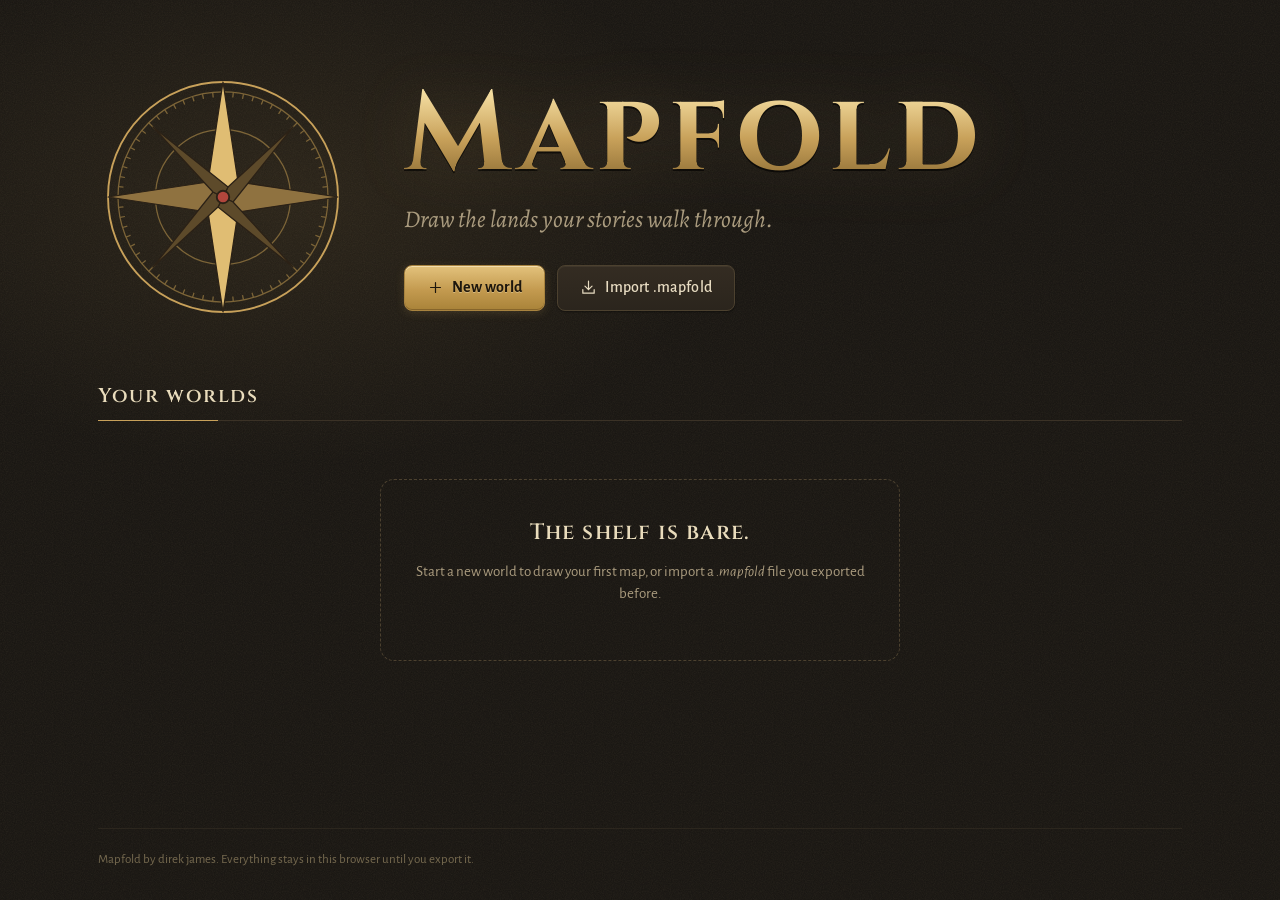
==== index.html @ 1a4611d3 "Add files via upload" ====
<!doctype html>
<html lang="en">
<head>
  <meta charset="utf-8">
  <meta name="viewport" content="width=device-width, initial-scale=1">
  <title>Mapfold</title>
  <meta name="description" content="Mapfold is an offline worldbuilding and map-making app for dungeon masters, game masters and writers.">
  <meta name="author" content="direk james">
  <meta name="theme-color" content="#16130f">
  <link rel="manifest" href="manifest.webmanifest">
  <link rel="icon" href="icons/icon.svg" type="image/svg+xml">
  <link rel="apple-touch-icon" href="icons/icon-192.png">
  <link rel="preconnect" href="https://fonts.googleapis.com">
  <link rel="preconnect" href="https://fonts.gstatic.com" crossorigin>
  <link href="https://fonts.googleapis.com/css2?family=Alegreya+Sans:ital,wght@0,400;0,500;0,700;1,400&family=Alegreya:ital,wght@0,400;0,500;1,400;1,500&family=Cinzel:wght@500;600;700&display=swap" rel="stylesheet">
  <link rel="stylesheet" href="css/styles.css">
</head>
<body>
  <!-- ============ LIBRARY (the atlas shelf) ============ -->
  <main id="library" class="screen">
    <header class="lib-hero">
      <svg class="compass" viewBox="0 0 200 200" aria-hidden="true">
        <g class="compass-rings">
          <circle cx="100" cy="100" r="92"/>
          <circle cx="100" cy="100" r="84"/>
          <circle cx="100" cy="100" r="54"/>
        </g>
        <g class="compass-ticks"></g>
        <g class="compass-star">
          <path d="M100 8 L112 88 L100 100 L88 88Z"/>
          <path d="M192 100 L112 112 L100 100 L112 88Z"/>
          <path d="M100 192 L88 112 L100 100 L112 112Z"/>
          <path d="M8 100 L88 88 L100 100 L88 112Z"/>
          <path class="minor" d="M156 44 L108 104 L100 100 L104 92Z"/>
          <path class="minor" d="M156 156 L96 108 L100 100 L108 104Z"/>
          <path class="minor" d="M44 156 L92 96 L100 100 L96 108Z"/>
          <path class="minor" d="M44 44 L104 92 L100 100 L92 96Z"/>
        </g>
        <circle class="compass-hub" cx="100" cy="100" r="5"/>
      </svg>
      <div class="lib-title">
        <h1>Mapfold</h1>
        <p class="lib-tagline">Draw the lands your stories walk through.</p>
        <div class="lib-actions">
          <button class="btn btn-gilt" id="btn-new-world">
            <svg class="i"><use href="#i-plus"/></svg>New world
          </button>
          <button class="btn" id="btn-import-world">
            <svg class="i"><use href="#i-import"/></svg>Import .mapfold
          </button>
          <input type="file" id="file-import-world" accept=".mapfold,.zip" hidden>
        </div>
      </div>
    </header>

    <section class="shelf">
      <div class="shelf-head">
        <h2>Your worlds</h2>
        <span class="shelf-count" id="shelf-count"></span>
      </div>
      <div class="tomes" id="tomes"></div>
      <div class="shelf-empty" id="shelf-empty" hidden>
        <p class="empty-title">The shelf is bare.</p>
        <p>Start a new world to draw your first map, or import a <em>.mapfold</em> file you exported before.</p>
      </div>
    </section>

    <footer class="lib-foot">
      <span>Mapfold by direk james. Everything stays in this browser until you export it.</span>
      <span id="storage-note"></span>
    </footer>
  </main>

  <!-- ============ EDITOR ============ -->
  <div id="editor" class="screen" hidden>
    <header class="topbar">
      <button class="tb-btn" id="btn-back" title="Back to your worlds">
        <svg class="i"><use href="#i-book"/></svg><span>Worlds</span>
      </button>
      <div class="tb-crumbs">
        <span class="crumb-world" id="crumb-world"></span>
        <svg class="crumb-sep" viewBox="0 0 12 12"><path d="M4 2l4 4-4 4"/></svg>
        <span class="crumb-map" id="crumb-map"></span>
      </div>
      <div class="tb-group">
        <button class="tb-icon" id="btn-undo" title="Undo (Ctrl+Z)"><svg class="i"><use href="#i-undo"/></svg></button>
        <button class="tb-icon" id="btn-redo" title="Redo (Ctrl+Shift+Z)"><svg class="i"><use href="#i-redo"/></svg></button>
      </div>
      <div class="tb-group zoom-group">
        <button class="tb-icon" id="btn-zoom-out" title="Zoom out (-)"><svg class="i"><use href="#i-minus"/></svg></button>
        <button class="zoom-read" id="zoom-read" title="Fit map to screen (0)">100%</button>
        <button class="tb-icon" id="btn-zoom-in" title="Zoom in (+)"><svg class="i"><use href="#i-plus"/></svg></button>
      </div>
      <div class="tb-spacer"></div>
      <span class="save-state" id="save-state" data-state="saved">Saved</span>
      <button class="tb-icon" id="btn-help" title="Keyboard shortcuts (?)"><svg class="i"><use href="#i-help"/></svg></button>
      <div class="menu-wrap">
        <button class="btn btn-gilt btn-sm" id="btn-export"><svg class="i"><use href="#i-export"/></svg>Export</button>
        <div class="menu" id="menu-export" hidden>
          <button data-export="world"><strong>World file</strong><span>Everything in this world, as a .mapfold backup</span></button>
          <button data-export="png"><strong>Map image</strong><span>This map as a full-size PNG</span></button>
          <button data-export="inkfold"><strong>Send to Inkfold</strong><span>Map picture with pins and labels for Inkfold</span></button>
        </div>
      </div>
    </header>

    <aside class="side side-left">
      <section class="panel">
        <div class="panel-head">
          <h3>Maps</h3>
          <button class="ph-btn" id="btn-add-map" title="Add a map"><svg class="i"><use href="#i-plus"/></svg></button>
        </div>
        <ul class="map-list" id="map-list"></ul>
      </section>

      <section class="panel">
        <div class="panel-head"><h3>Layers</h3></div>
        <ul class="layer-list" id="layer-list"></ul>
      </section>

      <section class="panel panel-grow">
        <div class="panel-head"><h3>Places</h3><span class="ph-count" id="places-count"></span></div>
        <label class="search">
          <svg class="i"><use href="#i-search"/></svg>
          <input type="search" id="places-search" placeholder="Find a place" autocomplete="off">
        </label>
        <div class="places" id="places"></div>
      </section>
    </aside>

    <section class="stage-wrap">
      <nav class="toolrail" id="toolrail" aria-label="Tools"></nav>
      <div class="viewport" id="viewport" data-tool="select" tabindex="0">
        <div class="world" id="world">
          <canvas id="base-canvas"></canvas>
          <img id="base-image" alt="" hidden>
          <canvas id="terrain-canvas"></canvas>
          <svg id="overlay" xmlns="http://www.w3.org/2000/svg">
            <defs id="overlay-defs"></defs>
            <g id="g-grid"></g>
            <g id="g-regions"></g>
            <g id="g-routes"></g>
            <g id="g-labels"></g>
            <g id="g-pins"></g>
            <g id="g-draft"></g>
            <g id="g-handles"></g>
          </svg>
        </div>
        <div class="brush-cursor" id="brush-cursor" hidden></div>
        <div class="hint" id="hint" hidden></div>
        <div class="scalebar" id="scalebar">
          <div class="sb-bar"><span></span><span></span></div>
          <div class="sb-label" id="sb-label"></div>
        </div>
        <div class="coords" id="coords"></div>
        <div class="measure-tag" id="measure-tag" hidden></div>
      </div>
    </section>

    <aside class="side side-right" id="inspector"></aside>
  </div>

  <!-- dialogs, toasts -->
  <div class="scrim" id="scrim" hidden></div>
  <div class="toasts" id="toasts" aria-live="polite"></div>
  <div class="small-screen" id="small-screen" hidden>
    <div class="ss-card">
      <h2>Made for bigger screens</h2>
      <p>Mapfold is built for desktop. Map editing needs room for the tools and panels.</p>
      <button class="btn btn-gilt" id="btn-small-ok">Continue anyway</button>
    </div>
  </div>

  <!-- ornament used on dialogs -->
  <template id="tpl-corners">
    <svg class="corner tl" viewBox="0 0 40 40"><path d="M2 38V14C2 7 7 2 14 2h24M8 38V18c0-6 4-10 10-10h20M14 14h4v4h-4z"/></svg>
    <svg class="corner tr" viewBox="0 0 40 40"><path d="M2 38V14C2 7 7 2 14 2h24M8 38V18c0-6 4-10 10-10h20M14 14h4v4h-4z"/></svg>
    <svg class="corner bl" viewBox="0 0 40 40"><path d="M2 38V14C2 7 7 2 14 2h24M8 38V18c0-6 4-10 10-10h20M14 14h4v4h-4z"/></svg>
    <svg class="corner br" viewBox="0 0 40 40"><path d="M2 38V14C2 7 7 2 14 2h24M8 38V18c0-6 4-10 10-10h20M14 14h4v4h-4z"/></svg>
  </template>

  <svg id="sprite" xmlns="http://www.w3.org/2000/svg" style="display:none"></svg>

  <script type="module" src="js/app.js"></script>
</body>
</html>
---- css/styles.css ----
/* Mapfold — styles. Author: direk james
   A cartographer's desk: tooled leather, gilt edges, parchment under lamplight. */

:root {
  --night: #16130f;
  --desk: #1b1712;
  --leather: #211c16;
  --leather-hi: #2b251d;
  --leather-up: #342c22;
  --line: #3b3226;
  --line-hi: #4c412f;
  --gilt: #c8a15a;
  --gilt-hi: #e6c886;
  --gilt-dim: #7d6538;
  --parch: #e9dcbc;
  --text: #e8dcc2;
  --text-dim: #ab9c7f;
  --text-faint: #75694f;
  --verd: #6aa595;
  --wax: #b1463c;
  --wax-deep: #7d2b24;
  --ink: #3a2c1e;

  --f-display: 'Cinzel', 'Trajan Pro', Georgia, serif;
  --f-ui: 'Alegreya Sans', 'Gill Sans', system-ui, sans-serif;
  --f-lore: 'Alegreya', Georgia, serif;

  --r-sm: 5px;
  --r: 8px;
  --r-lg: 14px;

  --grain: url("data:image/svg+xml,%3Csvg xmlns='http://www.w3.org/2000/svg' width='180' height='180'%3E%3Cfilter id='n'%3E%3CfeTurbulence type='fractalNoise' baseFrequency='.9' numOctaves='3' stitchTiles='stitch'/%3E%3CfeColorMatrix values='0 0 0 0 .9 0 0 0 0 .8 0 0 0 0 .6 0 0 0 .07 0'/%3E%3C/filter%3E%3Crect width='100%25' height='100%25' filter='url(%23n)'/%3E%3C/svg%3E");
  --tooled: inset 0 0 0 1px rgba(200,161,90,.16), inset 0 0 0 4px var(--leather), inset 0 0 0 5px rgba(200,161,90,.09);
  color-scheme: dark;
}

* { box-sizing: border-box; }
html, body { height: 100%; margin: 0; }
body {
  background: var(--night) var(--grain);
  color: var(--text);
  font: 400 15px/1.45 var(--f-ui);
  -webkit-font-smoothing: antialiased;
  overflow: hidden;
}
body[data-screen="library"] { overflow: auto; }
[hidden] { display: none !important; }
button { font: inherit; color: inherit; cursor: pointer; }
input, textarea, select { font: inherit; color: inherit; }
kbd {
  font: 500 11px/1 var(--f-ui);
  padding: 2px 5px 3px;
  border-radius: 4px;
  border: 1px solid var(--line-hi);
  border-bottom-width: 2px;
  background: var(--leather-up);
  color: var(--text-dim);
}
::selection { background: rgba(200,161,90,.35); }
:focus-visible { outline: 2px solid var(--verd); outline-offset: 2px; }

.i { width: 18px; height: 18px; fill: none; stroke: currentColor; stroke-width: 1.7; stroke-linecap: round; stroke-linejoin: round; flex: none; }

/* ---------- buttons ---------- */
.btn {
  display: inline-flex; align-items: center; gap: 8px;
  height: 40px; padding: 0 18px;
  border-radius: var(--r);
  border: 1px solid var(--line-hi);
  background: linear-gradient(180deg, var(--leather-up), var(--leather-hi));
  box-shadow: inset 0 1px 0 rgba(255,235,190,.06), 0 1px 2px rgba(0,0,0,.4);
  font-weight: 500; letter-spacing: .01em;
  transition: border-color .15s, color .15s, background .15s;
}
.btn:hover { border-color: var(--gilt-dim); color: var(--gilt-hi); }
.btn:active { transform: translateY(1px); }
.btn-gilt {
  border-color: #a8833f;
  color: #1d160c;
  background: linear-gradient(180deg, #e3c27c, #c39a4f 55%, #a98339);
  box-shadow: inset 0 1px 0 rgba(255,245,215,.55), inset 0 -1px 0 rgba(80,55,20,.4), 0 2px 10px rgba(200,161,90,.18);
  font-weight: 700;
  text-shadow: 0 1px 0 rgba(255,240,205,.35);
}
.btn-gilt:hover { color: #120d06; background: linear-gradient(180deg, #ecd08f, #cfa75b 55%, #b48d42); border-color: #c19a52; }
.btn-danger { border-color: var(--wax-deep); color: #fde9e4; background: linear-gradient(180deg, #a34137, #7d2b24); text-shadow: none; box-shadow: inset 0 1px 0 rgba(255,200,190,.2); }
.btn-danger:hover { color: #fff; background: linear-gradient(180deg, #b44a3f, #8a3129); border-color: #b44a3f; }
.btn-danger-ghost { color: #e79a8f; border-color: #5a2a24; background: transparent; box-shadow: none; }
.btn-danger-ghost:hover { color: #ffc0b6; border-color: var(--wax); }
.btn-sm { height: 32px; padding: 0 12px; font-size: 14px; }
.btn .i { width: 17px; height: 17px; }
button:disabled { opacity: .35; cursor: default; pointer-events: none; }

/* =================================================================== LIBRARY */
#library { min-height: 100%; display: flex; flex-direction: column; }
.lib-hero {
  display: grid; grid-template-columns: auto 1fr; gap: 56px; align-items: center;
  max-width: 1180px; width: 100%; margin: 0 auto; padding: 72px 48px 40px;
  position: relative;
}
#library { background: radial-gradient(640px 380px at calc(50% - 360px) 200px, rgba(200,161,90,.10), transparent 70%); }
.compass { width: 250px; height: 250px; overflow: visible; }
.compass-rings circle { fill: none; stroke: var(--gilt-dim); stroke-width: 1; }
.compass-rings circle:first-child { stroke: var(--gilt); stroke-width: 1.5; }
.compass-ticks line { stroke: var(--gilt-dim); stroke-width: 1; }
.compass-star path { fill: var(--gilt); stroke: #2b2116; stroke-width: 1; stroke-linejoin: round; }
.compass-star path:nth-child(odd) { fill: #e0bd73; }
.compass-star path:nth-child(even) { fill: #8f7240; }
.compass-star path.minor { fill: #5d4a2a; }
.compass-hub { fill: var(--wax); stroke: #2b2116; stroke-width: 1.5; }

@media (prefers-reduced-motion: no-preference) {
  .compass-rings circle { stroke-dasharray: 600; stroke-dashoffset: 600; animation: draw 1.6s cubic-bezier(.6,.1,.2,1) forwards; }
  .compass-rings circle:nth-child(2) { animation-delay: .15s; }
  .compass-rings circle:nth-child(3) { animation-delay: .3s; }
  .compass-ticks { opacity: 0; animation: fade .8s .7s forwards; }
  .compass-star { transform-origin: 100px 100px; opacity: 0; animation: star 1.4s .55s cubic-bezier(.2,.8,.2,1) forwards; }
  .compass-hub { opacity: 0; animation: fade .4s 1.5s forwards; }
  .lib-title > * { opacity: 0; animation: rise .9s cubic-bezier(.2,.8,.2,1) forwards; }
  .lib-title > :nth-child(1) { animation-delay: .35s; }
  .lib-title > :nth-child(2) { animation-delay: .55s; }
  .lib-title > :nth-child(3) { animation-delay: .75s; }
}
@keyframes draw { to { stroke-dashoffset: 0; } }
@keyframes fade { to { opacity: 1; } }
@keyframes star { from { opacity: 0; transform: rotate(-60deg) scale(.6); } to { opacity: 1; transform: none; } }
@keyframes rise { from { opacity: 0; transform: translateY(10px); } to { opacity: 1; transform: none; } }

.lib-title h1 {
  margin: 0;
  font: 700 clamp(64px, 9vw, 112px)/.95 var(--f-display);
  letter-spacing: .06em;
  background: linear-gradient(180deg, #f3dc9f 10%, #c8a15a 52%, #8a6a32 95%);
  -webkit-background-clip: text; background-clip: text; color: transparent;
  filter: drop-shadow(0 2px 0 rgba(0,0,0,.6)) drop-shadow(0 0 30px rgba(200,161,90,.15));
}
.lib-tagline { margin: 14px 0 30px; font: italic 400 24px/1.3 var(--f-lore); color: var(--text-dim); max-width: 32ch; }
.lib-actions { display: flex; gap: 12px; flex-wrap: wrap; }
.lib-actions .btn { height: 46px; padding: 0 22px; font-size: 16px; }

.shelf { max-width: 1180px; width: 100%; margin: 0 auto; padding: 24px 48px 48px; flex: 1; }
.shelf-head { display: flex; align-items: baseline; gap: 14px; padding-bottom: 14px; margin-bottom: 28px; border-bottom: 1px solid var(--line); position: relative; }
.shelf-head::after { content: ''; position: absolute; left: 0; bottom: -1px; width: 120px; height: 1px; background: var(--gilt); }
.shelf-head h2 { margin: 0; font: 600 20px/1 var(--f-display); letter-spacing: .08em; color: var(--parch); }
.shelf-count { color: var(--text-faint); font-style: italic; font-family: var(--f-lore); }

.tomes { display: grid; grid-template-columns: repeat(auto-fill, minmax(214px, 1fr)); gap: 30px 26px; }
.tome {
  position: relative; aspect-ratio: 3 / 4; border-radius: 4px 10px 10px 4px; cursor: pointer; outline: none;
  background: linear-gradient(105deg, #2e261c 0%, #3a2f22 45%, #2c241b 100%);
  box-shadow: 0 1px 0 rgba(255,230,180,.06) inset, 0 14px 28px -10px rgba(0,0,0,.75), 0 3px 6px rgba(0,0,0,.4), 6px 0 0 -2px #e2d3ae, 7px 1px 0 -2px #b9a67c;
  transition: transform .25s cubic-bezier(.2,.8,.2,1), box-shadow .25s;
}
.tome::before { content: ''; position: absolute; inset: 0; border-radius: inherit; background: var(--grain); opacity: .9; pointer-events: none; }
.tome:hover, .tome:focus-visible { transform: translateY(-5px) rotate(-.4deg); box-shadow: 0 1px 0 rgba(255,230,180,.06) inset, 0 24px 36px -12px rgba(0,0,0,.8), 0 3px 6px rgba(0,0,0,.4), 6px 0 0 -2px #e2d3ae, 7px 1px 0 -2px #b9a67c; }
.tome:focus-visible { outline: 2px solid var(--verd); outline-offset: 4px; }
.tome-spine { position: absolute; left: 0; top: 0; bottom: 0; width: 16px; border-radius: 4px 0 0 4px; background: linear-gradient(90deg, rgba(0,0,0,.45), rgba(0,0,0,.05) 70%, rgba(255,230,180,.06)); }
.tome-spine::after { content: ''; position: absolute; right: 2px; top: 10px; bottom: 10px; width: 1px; background: rgba(200,161,90,.25); }
.tome-cover {
  position: absolute; inset: 12px 12px 12px 26px; border-radius: 3px;
  border: 1px solid rgba(200,161,90,.45);
  box-shadow: inset 0 0 0 3px transparent, inset 0 0 0 4px rgba(200,161,90,.22);
  display: flex; flex-direction: column; align-items: center; padding: 16px 12px 14px; text-align: center;
}
.tome:hover .tome-cover { border-color: rgba(230,200,134,.75); }
.tome-plate {
  width: 100%; aspect-ratio: 4 / 3; border-radius: 2px; overflow: hidden;
  background: #d6c497; border: 3px solid #e8dab8; outline: 1px solid rgba(0,0,0,.5);
  box-shadow: 0 2px 6px rgba(0,0,0,.5);
}
.tome-plate img { width: 100%; height: 100%; object-fit: cover; display: block; filter: sepia(.15) saturate(.95); }
.plate-empty { width: 100%; height: 100%; display: grid; place-items: center; color: #8a7349; background: radial-gradient(circle, #e7d7ae, #c9b383); }
.plate-empty .i { width: 40px; height: 40px; stroke-width: 1.2; }
.tome-name { margin: auto 0 6px; font: 600 17px/1.2 var(--f-display); letter-spacing: .05em; color: var(--gilt-hi); text-shadow: 0 1px 0 rgba(0,0,0,.7); overflow-wrap: anywhere; }
.tome-name::before { content: ''; display: block; width: 70px; height: 7px; margin: 0 auto 12px; background: url("data:image/svg+xml,%3Csvg xmlns='http://www.w3.org/2000/svg' viewBox='0 0 70 7'%3E%3Cpath d='M0 3.5h28M42 3.5h28' stroke='%237d6538'/%3E%3Cpath d='M35 0l3.5 3.5L35 7l-3.5-3.5z' fill='%23c8a15a'/%3E%3C/svg%3E") center/contain no-repeat; }
.tome-meta { margin: 0 0 auto; font: italic 14px/1.3 var(--f-lore); color: var(--text-dim); }
.tome-more {
  position: absolute; top: 18px; right: 18px; width: 30px; height: 30px; display: grid; place-items: center;
  border-radius: 50%; border: 1px solid transparent; background: rgba(20,16,12,.7); color: var(--text-dim);
  opacity: 0; transition: opacity .15s;
}
.tome:hover .tome-more, .tome:focus-within .tome-more { opacity: 1; }
.tome-more:hover { color: var(--gilt-hi); border-color: var(--gilt-dim); }
.tome-menu { top: 52px; right: 14px; }

.shelf-empty {
  max-width: 520px; margin: 30px auto; text-align: center; padding: 40px 32px;
  border: 1px dashed var(--line-hi); border-radius: var(--r-lg); color: var(--text-dim);
}
.empty-title { font: 600 22px/1.2 var(--f-display); color: var(--parch); margin: 0 0 8px; letter-spacing: .05em; }
.lib-foot { display: flex; justify-content: space-between; gap: 20px; max-width: 1084px; width: calc(100% - 96px); margin: 0 auto; padding: 22px 0 30px; color: var(--text-faint); font-size: 13px; border-top: 1px solid rgba(59,50,38,.5); }

/* =================================================================== MENUS */
.menu-wrap { position: relative; }
.menu {
  position: absolute; z-index: 40; min-width: 230px; padding: 6px;
  background: var(--leather-hi) var(--grain); border: 1px solid var(--line-hi); border-radius: var(--r);
  box-shadow: 0 16px 40px rgba(0,0,0,.6), var(--tooled);
}
.menu-wrap .menu { right: 0; top: calc(100% + 8px); min-width: 300px; }
.menu button {
  display: grid; grid-template-columns: auto 1fr; column-gap: 10px; align-items: center; width: 100%; text-align: left;
  padding: 9px 10px; border: 0; border-radius: var(--r-sm); background: none;
}
.menu button span { grid-column: 1 / -1; font-size: 13px; color: var(--text-dim); }
.menu-wrap .menu button { grid-template-columns: 1fr; }
.menu button:hover { background: rgba(200,161,90,.1); }
.menu button:hover strong { color: var(--gilt-hi); }
.menu button strong { font-weight: 500; }
.menu button.danger { color: #e79a8f; }
.menu button.danger:hover { background: rgba(177,70,60,.15); }
.menu button.danger:hover strong { color: #ffb4aa; }

/* =================================================================== EDITOR */
#editor {
  position: fixed; inset: 0;
  display: grid;
  grid-template-columns: 252px minmax(0, 1fr) 316px;
  grid-template-rows: 54px minmax(0, 1fr);
  grid-template-areas: "top top top" "left stage right";
}

.topbar {
  grid-area: top; display: flex; align-items: center; gap: 10px; padding: 0 14px 0 10px;
  background: linear-gradient(180deg, #2a231b, #211b15) ; border-bottom: 1px solid #0c0a07;
  box-shadow: 0 1px 0 rgba(200,161,90,.14), 0 6px 14px rgba(0,0,0,.35); z-index: 5;
}
.tb-btn { display: flex; align-items: center; gap: 8px; height: 36px; padding: 0 12px; border-radius: var(--r); border: 1px solid transparent; background: none; color: var(--text-dim); }
.tb-btn:hover { color: var(--gilt-hi); border-color: var(--line-hi); }
.tb-crumbs { display: flex; align-items: center; gap: 10px; min-width: 0; padding: 0 14px; border-left: 1px solid var(--line); height: 26px; }
.crumb-world { font: 600 15px/1 var(--f-display); letter-spacing: .06em; color: var(--gilt); white-space: nowrap; overflow: hidden; text-overflow: ellipsis; max-width: 260px; }
.crumb-sep { width: 12px; height: 12px; fill: none; stroke: var(--text-faint); stroke-width: 1.5; }
.crumb-map { font: italic 17px/1 var(--f-lore); color: var(--text); white-space: nowrap; overflow: hidden; text-overflow: ellipsis; max-width: 260px; }
.tb-group { display: flex; align-items: center; gap: 2px; padding: 3px; border-radius: var(--r); background: rgba(0,0,0,.22); border: 1px solid var(--line); }
.tb-icon { width: 32px; height: 30px; display: grid; place-items: center; border: 0; border-radius: var(--r-sm); background: none; color: var(--text-dim); }
.tb-icon:hover { color: var(--gilt-hi); background: rgba(200,161,90,.08); }
.zoom-read { min-width: 58px; height: 30px; border: 0; background: none; color: var(--text); font-variant-numeric: tabular-nums; border-radius: var(--r-sm); }
.zoom-read:hover { color: var(--gilt-hi); }
.tb-spacer { flex: 1; }
.save-state { font: italic 14px var(--f-lore); color: var(--text-faint); display: flex; align-items: center; gap: 7px; }
.save-state::before { content: ''; width: 7px; height: 7px; border-radius: 50%; background: #6c8a5a; box-shadow: 0 0 6px #6c8a5a; }
.save-state[data-state="dirty"]::before, .save-state[data-state="saving"]::before { background: var(--gilt); box-shadow: 0 0 6px var(--gilt); }
.save-state[data-state="error"] { color: #e79a8f; }
.save-state[data-state="error"]::before { background: var(--wax); box-shadow: 0 0 6px var(--wax); }

/* side panels */
.side { background: var(--leather) var(--grain); overflow-y: auto; overflow-x: hidden; scrollbar-width: thin; scrollbar-color: var(--line-hi) transparent; }
.side-left { grid-area: left; border-right: 1px solid #0c0a07; box-shadow: inset -1px 0 0 rgba(200,161,90,.08); display: flex; flex-direction: column; }
.side-right { grid-area: right; border-left: 1px solid #0c0a07; box-shadow: inset 1px 0 0 rgba(200,161,90,.08); }
.panel { padding: 14px 14px 12px; border-bottom: 1px solid var(--line); }
.panel-grow { flex: 1; border-bottom: 0; display: flex; flex-direction: column; min-height: 200px; }
.panel-head { display: flex; align-items: center; gap: 8px; margin-bottom: 8px; }
.panel-head h3 { margin: 0; font: 600 13px/1 var(--f-display); letter-spacing: .12em; color: var(--gilt); }
.panel-head::after { content: ''; flex: 1; height: 1px; background: linear-gradient(90deg, var(--line-hi), transparent); order: 2; }
.panel-head .ph-btn, .panel-head .ph-count { order: 3; }
.ph-count { font-size: 12px; color: var(--text-faint); }
.ph-btn { width: 26px; height: 26px; display: grid; place-items: center; border-radius: var(--r-sm); border: 1px solid var(--line); background: var(--leather-hi); color: var(--text-dim); }
.ph-btn .i { width: 15px; height: 15px; }
.ph-btn:hover { color: var(--gilt-hi); border-color: var(--gilt-dim); }
.ph-btn.danger:hover { color: #ffb4aa; border-color: var(--wax); }

.map-list, .layer-list { list-style: none; margin: 0; padding: 0; }
.map-item { display: flex; align-items: center; border-radius: var(--r-sm); }
.map-item:hover { background: rgba(255,230,180,.04); }
.mi-open { flex: 1; min-width: 0; display: flex; align-items: center; gap: 9px; padding: 7px 8px; border: 0; background: none; text-align: left; color: var(--text-dim); }
.mi-open span { overflow: hidden; text-overflow: ellipsis; white-space: nowrap; }
.mi-open .i { width: 16px; height: 16px; color: var(--text-faint); }
.map-item.active { background: linear-gradient(90deg, rgba(200,161,90,.16), rgba(200,161,90,.03)); box-shadow: inset 2px 0 0 var(--gilt); }
.map-item.active .mi-open { color: var(--parch); }
.map-item.active .mi-open .i { color: var(--gilt); }
.mi-act { width: 26px; height: 26px; display: none; place-items: center; border: 0; background: none; color: var(--text-faint); border-radius: var(--r-sm); }
.mi-act .i { width: 15px; height: 15px; }
.map-item:hover .mi-act { display: grid; }
.mi-act:hover { color: var(--gilt-hi); }
.mi-act[data-act=delete]:hover { color: #ffb4aa; }

.layer { display: flex; align-items: center; gap: 4px; padding: 1px 0; border-radius: var(--r-sm); }
.layer:hover { background: rgba(255,230,180,.04); }
.lyr-name { flex: 1; font-size: 14px; color: var(--text); }
.layer.is-hidden .lyr-name { color: var(--text-faint); text-decoration: line-through; text-decoration-color: rgba(171,156,127,.4); }
.lyr-btn { width: 28px; height: 28px; display: grid; place-items: center; border: 0; background: none; color: var(--text-dim); border-radius: var(--r-sm); }
.lyr-btn .i { width: 16px; height: 16px; }
.lyr-btn:hover { color: var(--gilt-hi); }
.lyr-lock { color: var(--text-faint); opacity: .55; }
.layer:hover .lyr-lock { opacity: 1; }
.lyr-lock.on { color: var(--gilt); opacity: 1; }
.layer.is-hidden .lyr-eye { color: var(--text-faint); }

.search { display: flex; align-items: center; gap: 8px; padding: 0 10px; height: 34px; border-radius: var(--r); background: rgba(0,0,0,.25); border: 1px solid var(--line); margin-bottom: 10px; color: var(--text-faint); }
.search:focus-within { border-color: var(--verd); }
.search input { flex: 1; min-width: 0; border: 0; background: none; outline: none; height: 100%; }
.search .i { width: 16px; height: 16px; }
.places { overflow-y: auto; flex: 1; margin: 0 -6px; padding: 0 6px; scrollbar-width: thin; scrollbar-color: var(--line-hi) transparent; }
.pl-group { margin-bottom: 10px; }
.pl-title { margin: 0 0 3px 6px; font: italic 13px var(--f-lore); color: var(--text-faint); }
.pl-item { display: flex; align-items: center; gap: 9px; width: 100%; padding: 5px 6px; border: 0; background: none; border-radius: var(--r-sm); text-align: left; color: var(--text); font-size: 14px; }
.pl-item span:last-child { overflow: hidden; white-space: nowrap; text-overflow: ellipsis; }
.pl-item:hover { background: rgba(255,230,180,.05); }
.pl-item.active { background: rgba(106,165,149,.16); box-shadow: inset 2px 0 0 var(--verd); }
.pl-item.unnamed span:last-child { color: var(--text-faint); font-style: italic; }
.pl-ico { width: 22px; height: 22px; flex: none; display: grid; place-items: center; border-radius: 50%; background: var(--c); color: #f3e8cc; box-shadow: inset 0 0 0 1px rgba(0,0,0,.35); }
.pl-ico .i { width: 14px; height: 14px; stroke-width: 2; }
.pl-swatch { border-radius: 4px; width: 18px; height: 14px; margin: 0 2px; background: color-mix(in srgb, var(--c) 45%, transparent); box-shadow: inset 0 0 0 1.5px var(--c); }
.pl-line { border-radius: 0; height: 3px; background: var(--c); box-shadow: none; }
.pl-text { background: none; box-shadow: none; font: 600 12px var(--f-display); color: var(--text-dim); }
.pl-empty { color: var(--text-faint); font: italic 15px/1.4 var(--f-lore); margin: 4px 6px; }

/* stage */
.stage-wrap { grid-area: stage; position: relative; overflow: hidden; }
.viewport {
  position: absolute; inset: 0; overflow: hidden; outline: none; touch-action: none; user-select: none; -webkit-user-select: none;
  background:
    radial-gradient(ellipse at 50% 40%, rgba(255,214,150,.06), transparent 65%),
    radial-gradient(circle at 1px 1px, rgba(200,161,90,.07) 1px, transparent 1.3px) 0 0 / 22px 22px,
    #14110d;
  cursor: default;
}
.viewport::after { content: ''; position: absolute; inset: 0; pointer-events: none; box-shadow: inset 0 0 120px rgba(0,0,0,.65); }
.world {
  position: absolute; left: 0; top: 0; transform-origin: 0 0;
  box-shadow: 0 0 0 1px rgba(0,0,0,.6), 0 20px 60px rgba(0,0,0,.7), 0 0 0 10px rgba(0,0,0,.08);
}
.world canvas, .world img, .world svg { position: absolute; left: 0; top: 0; width: 100%; height: 100%; display: block; }
.world svg { overflow: visible; }
.viewport[data-tool="pan"], .viewport.space { cursor: grab; }
.viewport.panning { cursor: grabbing !important; }
.viewport[data-tool="pin"], .viewport[data-tool="label"], .viewport[data-tool="region"], .viewport[data-tool="route"], .viewport[data-tool="measure"] { cursor: crosshair; }
.viewport[data-tool="brush"], .viewport[data-tool="eraser"] { cursor: none; }
.viewport.space .world, .viewport[data-tool="brush"] #overlay, .viewport[data-tool="eraser"] #overlay { pointer-events: none; }
.viewport:not([data-tool="select"]) .obj { cursor: inherit; }

/* overlay objects */
.obj { cursor: pointer; }
#overlay .locked { pointer-events: none; }
.pin-shadow { fill: rgba(30,20,10,.38); }
.pin-body { stroke: #2a1d10; stroke-width: 1.5; }
.pin-head { fill: #f1e6c9; }
.pin-glyph { fill: none; stroke: #2a1d10; stroke-width: 2.2; stroke-linecap: round; stroke-linejoin: round; }
.pin-name { pointer-events: none; }
.pin:hover .pin-body { filter: brightness(1.15); }
.pin.selected .pin-body { stroke: #f6dc98; stroke-width: 2.5; filter: drop-shadow(0 0 4px rgba(230,200,134,.9)); }
.region:hover .rg-fill { filter: brightness(1.1) saturate(1.2); }
.region.selected .rg-border { stroke-width: 4; filter: drop-shadow(0 0 3px rgba(230,200,134,.9)); }
.route.selected .rt-main { filter: drop-shadow(0 0 3px rgba(230,200,134,.95)); }
.label.selected { fill-opacity: 1; }
.handle { fill: #e6c886; stroke: #2b2116; cursor: move; }
.handle:hover { fill: #fff2cf; }
.handle-mid { fill: #f1e6c9; opacity: .75; cursor: copy; }
.sel-box { fill: rgba(230,200,134,.06); stroke: #c8a15a; pointer-events: none; }
.draft-poly { fill: rgba(200,161,90,.14); stroke: #b8862f; pointer-events: none; }
.draft-pt { fill: #e6c886; stroke: #2b2116; pointer-events: none; }
.draft-pt.first { fill: #f6e7bf; }
.route.draft { pointer-events: none; opacity: .85; }
.measure-line { stroke: var(--wax); stroke-linecap: round; pointer-events: none; }
.measure-end { fill: #f1e6c9; stroke: var(--wax); pointer-events: none; }

.brush-cursor {
  position: absolute; left: 0; top: 0; pointer-events: none; border-radius: 50%;
  border: 1.5px solid rgba(255,245,220,.95); box-shadow: 0 0 0 1px rgba(20,14,8,.8), inset 0 0 0 1px rgba(20,14,8,.5);
  z-index: 3;
}
.viewport[data-tool="eraser"] .brush-cursor { border-style: dashed; }

/* toolrail */
.toolrail {
  position: absolute; left: 14px; top: 50%; transform: translateY(-50%); z-index: 6;
  display: flex; flex-direction: column; gap: 3px; padding: 7px;
  background: var(--leather-hi) var(--grain); border: 1px solid #0c0a07; border-radius: 12px;
  box-shadow: 0 10px 28px rgba(0,0,0,.55), var(--tooled);
}
.tool { position: relative; width: 42px; height: 42px; display: grid; place-items: center; border: 1px solid transparent; border-radius: 8px; background: none; color: var(--text-dim); }
.tool .i { width: 20px; height: 20px; }
.tool kbd { position: absolute; right: 2px; bottom: 2px; padding: 0 2px; font-size: 9px; border: 0; background: none; color: var(--text-faint); }
.tool:hover { color: var(--gilt-hi); background: rgba(200,161,90,.07); }
.tool.active {
  color: #20180c; border-color: #a8833f;
  background: linear-gradient(180deg, #e3c27c, #b8913f);
  box-shadow: inset 0 1px 0 rgba(255,245,215,.5), 0 0 12px rgba(200,161,90,.25);
}
.tool.active kbd { color: rgba(32,24,12,.55); }
.tool::after {
  content: attr(data-tip); position: absolute; left: calc(100% + 12px); top: 50%; transform: translate(-4px,-50%); white-space: nowrap;
  padding: 6px 10px; border-radius: var(--r-sm); background: #0f0c09; border: 1px solid var(--line-hi); color: var(--text); font-size: 13px;
  pointer-events: none; opacity: 0; transition: opacity .12s, transform .12s;
}
.tool:hover::after { opacity: 1; transform: translate(0,-50%); transition-delay: .35s; }
.tool-sep { height: 1px; margin: 4px 6px; background: var(--line-hi); }

/* overlays on the stage */
.hint {
  position: absolute; top: 16px; left: 50%; transform: translateX(-50%); z-index: 4;
  padding: 8px 16px; border-radius: 999px; pointer-events: none;
  background: rgba(20,16,12,.88); border: 1px solid var(--line-hi); color: var(--text); font: italic 15px var(--f-lore);
  box-shadow: 0 6px 18px rgba(0,0,0,.4); max-width: calc(100% - 140px); text-align: center;
}
.scalebar { position: absolute; left: 78px; bottom: 16px; z-index: 4; pointer-events: none; padding: 8px 12px 6px; border-radius: var(--r-sm); background: rgba(20,16,12,.78); border: 1px solid var(--line); }
.sb-bar { display: flex; height: 7px; border: 1px solid var(--parch); }
.sb-bar span { flex: 1; }
.sb-bar span:first-child { background: var(--parch); }
.sb-label { margin-top: 4px; font: 500 12px var(--f-ui); color: var(--text-dim); text-align: center; font-variant-numeric: tabular-nums; }
.coords { position: absolute; right: 14px; bottom: 16px; z-index: 4; pointer-events: none; font: 12px var(--f-ui); color: var(--text-faint); font-variant-numeric: tabular-nums; }
.measure-tag { position: absolute; left: 0; top: 0; z-index: 5; pointer-events: none; padding: 5px 10px; border-radius: var(--r-sm); background: #f1e6c9; color: #2a1d10; font: 700 14px var(--f-ui); box-shadow: 0 4px 12px rgba(0,0,0,.5); white-space: nowrap; }

/* inspector */
.insp-head { display: flex; align-items: center; gap: 6px; padding: 16px 16px 12px; border-bottom: 1px solid var(--line); position: sticky; top: 0; z-index: 2; background: var(--leather) var(--grain); }
.insp-kind { flex: 1; display: flex; align-items: center; gap: 9px; font: 600 15px/1 var(--f-display); letter-spacing: .08em; color: var(--gilt); }
.insp-kind .i { width: 18px; height: 18px; color: var(--gilt-dim); }
.insp-body { padding: 14px 16px 6px; display: flex; flex-direction: column; gap: 14px; }
.insp-tip, .insp-hint { margin: 0; padding: 0 16px 14px; font: italic 14px/1.4 var(--f-lore); color: var(--text-faint); }
.insp-hint { padding: 0; margin-top: -6px; }
.insp-note { margin: 12px 16px 0; padding: 8px 10px; display: flex; gap: 8px; align-items: center; border-radius: var(--r-sm); background: rgba(200,161,90,.08); color: var(--gilt); font-size: 14px; }
.insp-note .i { width: 15px; height: 15px; }
.insp-foot { padding: 4px 16px 20px; }

.field { display: flex; flex-direction: column; gap: 6px; }
.field > span, .field-label { font-size: 13px; font-weight: 500; color: var(--text-dim); margin: 0; display: flex; justify-content: space-between; }
.field-label { margin-bottom: -6px; }
.field output { color: var(--text); font-variant-numeric: tabular-nums; }
.field input:not([type=range]), .field textarea, .scale-row input, .scale-row select {
  width: 100%; padding: 9px 11px; border-radius: var(--r-sm);
  background: rgba(0,0,0,.28); border: 1px solid var(--line-hi);
  box-shadow: inset 0 1px 3px rgba(0,0,0,.4); outline: none;
  transition: border-color .15s, box-shadow .15s;
}
.field input:focus, .field textarea:focus, .scale-row input:focus, .scale-row select:focus { border-color: var(--verd); box-shadow: inset 0 1px 3px rgba(0,0,0,.4), 0 0 0 3px rgba(106,165,149,.15); }
.field textarea { resize: vertical; min-height: 110px; font: 16px/1.5 var(--f-lore); color: var(--parch); }
.field input::placeholder, .field textarea::placeholder { color: var(--text-faint); font-style: italic; }
.field input[data-focus] { font-size: 16px; }

input[type=range] { -webkit-appearance: none; appearance: none; width: 100%; height: 22px; background: transparent; margin: 0; }
input[type=range]::-webkit-slider-runnable-track { height: 4px; border-radius: 2px; background: linear-gradient(90deg, var(--gilt-dim), var(--line-hi)); }
input[type=range]::-moz-range-track { height: 4px; border-radius: 2px; background: var(--line-hi); }
input[type=range]::-moz-range-progress { height: 4px; border-radius: 2px; background: var(--gilt-dim); }
input[type=range]::-webkit-slider-thumb { -webkit-appearance: none; width: 16px; height: 16px; margin-top: -6px; border-radius: 50%; background: radial-gradient(circle at 35% 30%, #f5dc9e, #b8913f); border: 1px solid #2b2116; box-shadow: 0 1px 3px rgba(0,0,0,.6); }
input[type=range]::-moz-range-thumb { width: 15px; height: 15px; border-radius: 50%; background: radial-gradient(circle at 35% 30%, #f5dc9e, #b8913f); border: 1px solid #2b2116; }

.check { display: flex; align-items: center; gap: 10px; cursor: pointer; font-size: 14px; color: var(--text); }
.check input { appearance: none; -webkit-appearance: none; width: 18px; height: 18px; margin: 0; border-radius: 4px; border: 1px solid var(--line-hi); background: rgba(0,0,0,.3); display: grid; place-items: center; flex: none; }
.check input:checked { background: linear-gradient(180deg, #e3c27c, #b8913f); border-color: #a8833f; }
.check input:checked::after { content: ''; width: 9px; height: 5px; border: 2px solid #20180c; border-top: 0; border-right: 0; transform: rotate(-45deg) translate(1px,-1px); }

.seg { display: flex; padding: 3px; gap: 3px; border-radius: var(--r); background: rgba(0,0,0,.28); border: 1px solid var(--line); }
.seg label { flex: 1; position: relative; }
.seg input { position: absolute; opacity: 0; pointer-events: none; }
.seg span { display: flex; align-items: center; justify-content: center; gap: 8px; height: 100%; min-height: 34px; padding: 6px 10px; border-radius: var(--r-sm); color: var(--text-dim); cursor: pointer; text-align: center; transition: background .15s, color .15s; }
.seg span:hover { color: var(--text); }
.seg input:checked + span { background: var(--leather-up); color: var(--gilt-hi); box-shadow: inset 0 0 0 1px var(--gilt-dim), 0 1px 3px rgba(0,0,0,.4); }
.seg input:focus-visible + span { outline: 2px solid var(--verd); }
.seg-sm span { min-height: 30px; font-size: 14px; padding: 4px 6px; }

.swatches { display: flex; flex-wrap: wrap; gap: 7px; }
.sw { width: 26px; height: 26px; padding: 0; border-radius: 50%; border: 1px solid rgba(0,0,0,.6); background: var(--c); position: relative; display: grid; place-items: center; }
.sw span { position: absolute; inset: -4px; border-radius: 50%; border: 2px solid transparent; }
.sw.on span { border-color: var(--gilt-hi); }
.sw:hover { transform: scale(1.08); }
.sw-default { background: repeating-linear-gradient(45deg, #3a2c1e 0 3px, #5d4a2a 3px 6px); }
.sw-custom { background: conic-gradient(from 0deg, #9b3a32, #b58a3a, #5a7a45, #4f8a7c, #3e5c8a, #6e4f7a, #9b3a32); cursor: pointer; overflow: visible; }
.sw-custom input { position: absolute; inset: 0; opacity: 0; cursor: pointer; width: 100%; height: 100%; }
.sw-custom span { position: static; border: 0; width: 16px; height: 16px; border-radius: 50%; background: rgba(20,14,8,.7); display: grid; place-items: center; pointer-events: none; }
.sw-custom .i { width: 11px; height: 11px; stroke-width: 2.6; color: #f3e8cc; }

.glyphs { display: grid; grid-template-columns: repeat(5, 1fr); gap: 5px; }
.glyph { aspect-ratio: 1; display: grid; place-items: center; border-radius: var(--r-sm); border: 1px solid var(--line); background: rgba(0,0,0,.2); color: var(--text-dim); }
.glyph .i { width: 22px; height: 22px; }
.glyph:hover { color: var(--gilt-hi); border-color: var(--gilt-dim); }
.glyph.on { color: #20180c; background: linear-gradient(180deg, #e3c27c, #b8913f); border-color: #a8833f; }

.label-styles { display: flex; flex-direction: column; gap: 4px; }
.ls { text-align: left; padding: 7px 12px; border-radius: var(--r-sm); border: 1px solid var(--line); background: rgba(0,0,0,.2); color: var(--text-dim); }
.ls:hover { color: var(--text); border-color: var(--line-hi); }
.ls.on { color: var(--gilt-hi); border-color: var(--gilt-dim); background: rgba(200,161,90,.08); }

.stat-row { display: flex; gap: 8px; }
.stat { flex: 1; padding: 10px 12px; border-radius: var(--r-sm); background: rgba(0,0,0,.22); border: 1px solid var(--line); }
.stat strong { display: block; font: 600 17px/1.2 var(--f-display); color: var(--parch); letter-spacing: .03em; font-variant-numeric: lining-nums; }
.stat span { font-size: 12px; color: var(--text-faint); }

.scale-row { display: flex; align-items: center; gap: 8px; font-size: 14px; color: var(--text-dim); }
.scale-row span { white-space: nowrap; }
.scale-row input { width: 74px; flex: none; padding: 7px 9px; }
.scale-row select { width: auto; flex: 1; padding: 7px 9px; }
.scale-row select option { background: var(--leather-hi); }

.paints { display: grid; grid-template-columns: repeat(4, 1fr); gap: 6px; }
.paint { display: flex; flex-direction: column; align-items: center; gap: 5px; padding: 6px 2px 5px; border-radius: var(--r-sm); border: 1px solid transparent; background: none; font-size: 12px; color: var(--text-dim); }
.paint-chip { width: 100%; height: 30px; border-radius: 4px; background: var(--c); box-shadow: inset 0 0 0 1px rgba(0,0,0,.35), inset 0 -8px 12px rgba(0,0,0,.15); }
.paint:hover { color: var(--text); background: rgba(255,230,180,.04); }
.paint.on { border-color: var(--gilt); color: var(--gilt-hi); background: rgba(200,161,90,.08); }
.stamps { display: grid; grid-template-columns: repeat(4, 1fr); gap: 6px; }
.stamp { display: flex; flex-direction: column; align-items: center; gap: 3px; padding: 4px 2px 5px; border-radius: var(--r-sm); border: 1px solid transparent; background: none; font-size: 12px; color: var(--text-dim); }
.stamp img { width: 100%; height: 40px; object-fit: contain; border-radius: 4px; background: #e4d2a8; box-shadow: inset 0 0 0 1px rgba(0,0,0,.3); }
.stamp:hover { color: var(--text); background: rgba(255,230,180,.04); }
.stamp.on { border-color: var(--gilt); color: var(--gilt-hi); background: rgba(200,161,90,.08); }

/* =================================================================== DIALOGS */
.scrim { position: fixed; inset: 0; z-index: 50; background: rgba(8,6,4,.62); backdrop-filter: blur(3px); opacity: 0; transition: opacity .18s; }
.scrim.show { opacity: 1; }
.dialog {
  position: fixed; z-index: 51; left: 50%; top: 50%; width: min(460px, calc(100vw - 32px)); max-height: calc(100vh - 40px); overflow-y: auto;
  transform: translate(-50%, -48%) scale(.98); opacity: 0; transition: opacity .18s, transform .18s;
  padding: 30px 30px 24px; border-radius: var(--r-lg);
  background: linear-gradient(180deg, #2c251c, #221d16) ; border: 1px solid #0c0a07;
  box-shadow: 0 30px 80px rgba(0,0,0,.7), inset 0 0 0 1px rgba(200,161,90,.25), inset 0 0 0 6px #241e17, inset 0 0 0 7px rgba(200,161,90,.12);
}
.dialog::before { content: ''; position: absolute; inset: 0; border-radius: inherit; background: var(--grain); pointer-events: none; }
.dialog.show { opacity: 1; transform: translate(-50%, -50%); }
.dialog-wide { width: min(720px, calc(100vw - 32px)); }
.dialog-xl { width: min(920px, calc(100vw - 32px)); }
.dialog:focus { outline: none; }
.corner { position: absolute; width: 34px; height: 34px; fill: none; stroke: var(--gilt-dim); stroke-width: 1.3; pointer-events: none; }
.corner.tl { left: 10px; top: 10px; }
.corner.tr { right: 10px; top: 10px; transform: scaleX(-1); }
.corner.bl { left: 10px; bottom: 10px; transform: scaleY(-1); }
.corner.br { right: 10px; bottom: 10px; transform: scale(-1); }
.dlg-x { position: absolute; top: 16px; right: 18px; width: 32px; height: 32px; display: grid; place-items: center; border: 0; background: none; color: var(--text-faint); border-radius: 50%; z-index: 1; }
.dlg-x:hover { color: var(--gilt-hi); }
.dlg-title { position: relative; margin: 0 0 20px; font: 600 24px/1.15 var(--f-display); letter-spacing: .06em; color: var(--gilt-hi); text-align: center; }
.dlg-title::after { content: ''; display: block; width: 90px; height: 9px; margin: 12px auto 0; background: url("data:image/svg+xml,%3Csvg xmlns='http://www.w3.org/2000/svg' viewBox='0 0 90 9'%3E%3Cpath d='M0 4.5h36M54 4.5h36' stroke='%237d6538'/%3E%3Cpath d='M45 0l4.5 4.5L45 9l-4.5-4.5z' fill='%23c8a15a'/%3E%3C/svg%3E") center/contain no-repeat; }
.dlg-body { position: relative; display: flex; flex-direction: column; gap: 16px; }
.dlg-text { margin: 0; font: 17px/1.5 var(--f-lore); color: var(--text); text-align: center; }
.dlg-text strong { color: var(--gilt-hi); font-weight: 500; }
.dlg-actions { position: relative; display: flex; justify-content: flex-end; gap: 10px; margin-top: 24px; }
.dialog .field input { font-size: 16px; padding: 11px 13px; }

.choices { display: grid; gap: 10px; }
.choices-4 { grid-template-columns: repeat(4, 1fr); }
.choice { position: relative; }
.choice input { position: absolute; opacity: 0; pointer-events: none; }
.choice-card { display: flex; flex-direction: column; align-items: center; gap: 4px; height: 100%; padding: 12px 8px 10px; border-radius: var(--r); border: 1px solid var(--line-hi); background: rgba(0,0,0,.2); text-align: center; cursor: pointer; transition: border-color .15s, background .15s; }
.choice-card strong { font: 600 14px/1.2 var(--f-display); letter-spacing: .04em; color: var(--text); }
.choice-card small { font-size: 12px; line-height: 1.3; color: var(--text-faint); }
.choice-card:hover { border-color: var(--gilt-dim); }
.choice input:checked + .choice-card { border-color: var(--gilt); background: rgba(200,161,90,.1); box-shadow: 0 0 0 1px var(--gilt) inset; }
.choice input:checked + .choice-card strong { color: var(--gilt-hi); }
.choice input:focus-visible + .choice-card { outline: 2px solid var(--verd); outline-offset: 2px; }
.size-shape { height: 34px; width: auto; margin: 4px 0 6px; border: 1.5px solid var(--gilt-dim); border-radius: 2px; background: rgba(200,161,90,.08); }
.choice input:checked + .choice-card .size-shape { border-color: var(--gilt); background: rgba(200,161,90,.2); }
.swatch-card canvas { width: 100%; height: auto; border-radius: 3px; box-shadow: 0 1px 3px rgba(0,0,0,.5); margin-bottom: 4px; }
.src-blank { display: flex; flex-direction: column; gap: 10px; }
.src-blank .field-label { margin: 2px 0 -2px; }
.dropzone { position: relative; display: flex; flex-direction: column; align-items: center; gap: 6px; padding: 34px 20px; border: 1.5px dashed var(--line-hi); border-radius: var(--r); text-align: center; color: var(--text-dim); cursor: pointer; transition: border-color .15s, background .15s; }
.dropzone:hover, .dropzone.has-file { border-color: var(--gilt-dim); background: rgba(200,161,90,.05); }
.dropzone input { position: absolute; inset: 0; opacity: 0; cursor: pointer; }
.dropzone .i { width: 34px; height: 34px; stroke-width: 1.3; color: var(--gilt-dim); }
.dropzone strong { color: var(--text); font-weight: 500; }
.dz-name { font-size: 13px; color: var(--text-faint); }
.dropzone.has-file .dz-name { color: var(--gilt-hi); font-size: 14px; }

.keys { display: grid; grid-template-columns: repeat(3, 1fr); gap: 22px; }
.keys dl { display: grid; grid-template-columns: auto 1fr; gap: 7px 12px; margin: 14px 0 0; align-items: center; }
.keys dt { white-space: nowrap; color: var(--text-faint); font-size: 12px; }
.keys dd { margin: 0; font-size: 14px; white-space: nowrap; }

/* toasts */
.toasts { position: fixed; z-index: 60; left: 50%; bottom: 26px; transform: translateX(-50%); display: flex; flex-direction: column; align-items: center; gap: 8px; pointer-events: none; }
.toast {
  padding: 10px 18px; border-radius: var(--r); max-width: 520px; text-align: center;
  background: #f0e3c4; color: #2a1d10; font-weight: 500; font-size: 15px;
  box-shadow: 0 10px 30px rgba(0,0,0,.55), inset 0 0 0 1px rgba(120,90,40,.4);
  opacity: 0; transform: translateY(8px); transition: opacity .2s, transform .2s;
}
.toast.show { opacity: 1; transform: none; }
.toast-good { box-shadow: 0 10px 30px rgba(0,0,0,.55), inset 3px 0 0 #5a7a45, inset 0 0 0 1px rgba(120,90,40,.4); }
.toast-bad { background: #f3d9d2; box-shadow: 0 10px 30px rgba(0,0,0,.55), inset 3px 0 0 var(--wax), inset 0 0 0 1px rgba(150,60,50,.4); }

.small-screen { position: fixed; inset: 0; z-index: 70; display: grid; place-items: center; padding: 20px; background: rgba(8,6,4,.9); }
.ss-card { max-width: 380px; padding: 28px; border-radius: var(--r-lg); background: var(--leather-hi); border: 1px solid var(--line-hi); text-align: center; }
.ss-card h2 { margin: 0 0 10px; font: 600 22px var(--f-display); color: var(--gilt-hi); }
.ss-card p { color: var(--text-dim); margin: 0 0 20px; }

@media (max-width: 1180px) {
  #editor { grid-template-columns: 220px minmax(0,1fr) 290px; }
  .crumb-world, .crumb-map { max-width: 160px; }
}
@media (max-width: 760px) {
  .lib-hero { grid-template-columns: 1fr; padding: 40px 20px 24px; gap: 20px; text-align: center; justify-items: center; }
  .compass { width: 150px; height: 150px; }
  .lib-tagline { margin-left: auto; margin-right: auto; }
  .lib-actions { justify-content: center; }
  .shelf { padding-left: 20px; padding-right: 20px; }
  .lib-foot { width: calc(100% - 40px); }
  .lib-foot { flex-direction: column; }
  .choices-4 { grid-template-columns: repeat(2, 1fr); }
  .keys { grid-template-columns: 1fr; }
}
@media (prefers-reduced-motion: reduce) {
  *, *::before, *::after { transition-duration: .01ms !important; animation: none !important; }
}
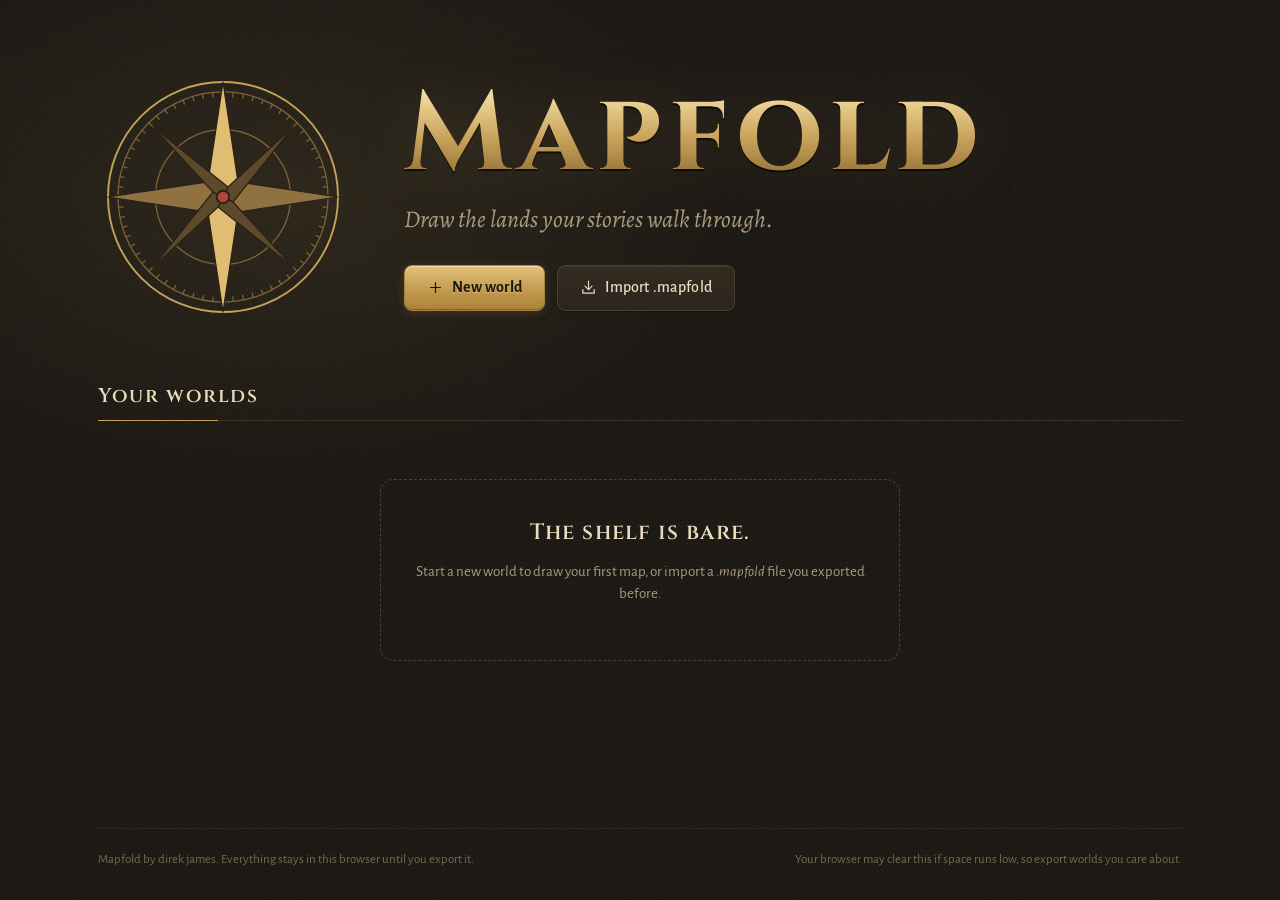
==== commit 8f813e3e: "Phase 2A: foundations for the wiki, secrets and safer backups Adds database v2 with a wiki entries s" ====
--- a/index.html
+++ b/index.html
@@ -10,9 +10,8 @@
   <link rel="manifest" href="manifest.webmanifest">
   <link rel="icon" href="icons/icon.svg" type="image/svg+xml">
   <link rel="apple-touch-icon" href="icons/icon-192.png">
-  <link rel="preconnect" href="https://fonts.googleapis.com">
-  <link rel="preconnect" href="https://fonts.gstatic.com" crossorigin>
-  <link href="https://fonts.googleapis.com/css2?family=Alegreya+Sans:ital,wght@0,400;0,500;0,700;1,400&family=Alegreya:ital,wght@0,400;0,500;1,400;1,500&family=Cinzel:wght@500;600;700&display=swap" rel="stylesheet">
+  <link rel="preload" href="fonts/cinzel-normal-600-latin.woff2" as="font" type="font/woff2" crossorigin>
+  <link rel="stylesheet" href="css/fonts.css">
   <link rel="stylesheet" href="css/styles.css">
 </head>
 <body>
@@ -58,6 +57,7 @@
         <h2>Your worlds</h2>
         <span class="shelf-count" id="shelf-count"></span>
       </div>
+      <p class="backup-note" id="backup-note" role="status" hidden></p>
       <div class="tomes" id="tomes"></div>
       <div class="shelf-empty" id="shelf-empty" hidden>
         <p class="empty-title">The shelf is bare.</p>
@@ -98,8 +98,9 @@
         <button class="btn btn-gilt btn-sm" id="btn-export"><svg class="i"><use href="#i-export"/></svg>Export</button>
         <div class="menu" id="menu-export" hidden>
           <button data-export="world"><strong>World file</strong><span>Everything in this world, as a .mapfold backup</span></button>
-          <button data-export="png"><strong>Map image</strong><span>This map as a full-size PNG</span></button>
-          <button data-export="inkfold"><strong>Send to Inkfold</strong><span>Map picture with pins and labels for Inkfold</span></button>
+          <button data-export="png"><strong>Map image</strong><span>Full-size PNG for your players. Secret items are left out</span></button>
+          <button data-export="png-gm"><strong>Map image, GM copy</strong><span>Full-size PNG with everything, secrets included</span></button>
+          <button data-export="inkfold"><strong>Send to Inkfold</strong><span>Map picture with pins and labels. Secret items stay off the picture</span></button>
         </div>
       </div>
     </header>
--- a/css/fonts.css
+++ b/css/fonts.css
@@ -0,0 +1,177 @@
+/* Mapfold: self-hosted fonts (Alegreya, Alegreya Sans, Cinzel; SIL Open Font License) so maps look right offline from the first visit. Author: direk james */
+@font-face {
+  font-family: 'Alegreya';
+  font-style: italic;
+  font-weight: 400;
+  font-display: swap;
+  src: url(../fonts/alegreya-italic-400-latin-ext.woff2) format('woff2');
+  unicode-range: U+0100-02BA, U+02BD-02C5, U+02C7-02CC, U+02CE-02D7, U+02DD-02FF, U+0304, U+0308, U+0329, U+1D00-1DBF, U+1E00-1E9F, U+1EF2-1EFF, U+2020, U+20A0-20AB, U+20AD-20C4, U+2113, U+2C60-2C7F, U+A720-A7FF;
+}
+@font-face {
+  font-family: 'Alegreya';
+  font-style: italic;
+  font-weight: 400;
+  font-display: swap;
+  src: url(../fonts/alegreya-italic-400-latin.woff2) format('woff2');
+  unicode-range: U+0000-00FF, U+0131, U+0152-0153, U+02BB-02BC, U+02C6, U+02DA, U+02DC, U+0304, U+0308, U+0329, U+2000-206F, U+20AC, U+2122, U+2191, U+2193, U+2212, U+2215, U+FEFF, U+FFFD;
+}
+@font-face {
+  font-family: 'Alegreya';
+  font-style: italic;
+  font-weight: 500;
+  font-display: swap;
+  src: url(../fonts/alegreya-italic-500-latin-ext.woff2) format('woff2');
+  unicode-range: U+0100-02BA, U+02BD-02C5, U+02C7-02CC, U+02CE-02D7, U+02DD-02FF, U+0304, U+0308, U+0329, U+1D00-1DBF, U+1E00-1E9F, U+1EF2-1EFF, U+2020, U+20A0-20AB, U+20AD-20C4, U+2113, U+2C60-2C7F, U+A720-A7FF;
+}
+@font-face {
+  font-family: 'Alegreya';
+  font-style: italic;
+  font-weight: 500;
+  font-display: swap;
+  src: url(../fonts/alegreya-italic-500-latin.woff2) format('woff2');
+  unicode-range: U+0000-00FF, U+0131, U+0152-0153, U+02BB-02BC, U+02C6, U+02DA, U+02DC, U+0304, U+0308, U+0329, U+2000-206F, U+20AC, U+2122, U+2191, U+2193, U+2212, U+2215, U+FEFF, U+FFFD;
+}
+@font-face {
+  font-family: 'Alegreya';
+  font-style: normal;
+  font-weight: 400;
+  font-display: swap;
+  src: url(../fonts/alegreya-normal-400-latin-ext.woff2) format('woff2');
+  unicode-range: U+0100-02BA, U+02BD-02C5, U+02C7-02CC, U+02CE-02D7, U+02DD-02FF, U+0304, U+0308, U+0329, U+1D00-1DBF, U+1E00-1E9F, U+1EF2-1EFF, U+2020, U+20A0-20AB, U+20AD-20C4, U+2113, U+2C60-2C7F, U+A720-A7FF;
+}
+@font-face {
+  font-family: 'Alegreya';
+  font-style: normal;
+  font-weight: 400;
+  font-display: swap;
+  src: url(../fonts/alegreya-normal-400-latin.woff2) format('woff2');
+  unicode-range: U+0000-00FF, U+0131, U+0152-0153, U+02BB-02BC, U+02C6, U+02DA, U+02DC, U+0304, U+0308, U+0329, U+2000-206F, U+20AC, U+2122, U+2191, U+2193, U+2212, U+2215, U+FEFF, U+FFFD;
+}
+@font-face {
+  font-family: 'Alegreya';
+  font-style: normal;
+  font-weight: 500;
+  font-display: swap;
+  src: url(../fonts/alegreya-normal-500-latin-ext.woff2) format('woff2');
+  unicode-range: U+0100-02BA, U+02BD-02C5, U+02C7-02CC, U+02CE-02D7, U+02DD-02FF, U+0304, U+0308, U+0329, U+1D00-1DBF, U+1E00-1E9F, U+1EF2-1EFF, U+2020, U+20A0-20AB, U+20AD-20C4, U+2113, U+2C60-2C7F, U+A720-A7FF;
+}
+@font-face {
+  font-family: 'Alegreya';
+  font-style: normal;
+  font-weight: 500;
+  font-display: swap;
+  src: url(../fonts/alegreya-normal-500-latin.woff2) format('woff2');
+  unicode-range: U+0000-00FF, U+0131, U+0152-0153, U+02BB-02BC, U+02C6, U+02DA, U+02DC, U+0304, U+0308, U+0329, U+2000-206F, U+20AC, U+2122, U+2191, U+2193, U+2212, U+2215, U+FEFF, U+FFFD;
+}
+@font-face {
+  font-family: 'Alegreya Sans';
+  font-style: italic;
+  font-weight: 400;
+  font-display: swap;
+  src: url(../fonts/alegreya-sans-italic-400-latin-ext.woff2) format('woff2');
+  unicode-range: U+0100-02BA, U+02BD-02C5, U+02C7-02CC, U+02CE-02D7, U+02DD-02FF, U+0304, U+0308, U+0329, U+1D00-1DBF, U+1E00-1E9F, U+1EF2-1EFF, U+2020, U+20A0-20AB, U+20AD-20C4, U+2113, U+2C60-2C7F, U+A720-A7FF;
+}
+@font-face {
+  font-family: 'Alegreya Sans';
+  font-style: italic;
+  font-weight: 400;
+  font-display: swap;
+  src: url(../fonts/alegreya-sans-italic-400-latin.woff2) format('woff2');
+  unicode-range: U+0000-00FF, U+0131, U+0152-0153, U+02BB-02BC, U+02C6, U+02DA, U+02DC, U+0304, U+0308, U+0329, U+2000-206F, U+20AC, U+2122, U+2191, U+2193, U+2212, U+2215, U+FEFF, U+FFFD;
+}
+@font-face {
+  font-family: 'Alegreya Sans';
+  font-style: normal;
+  font-weight: 400;
+  font-display: swap;
+  src: url(../fonts/alegreya-sans-normal-400-latin-ext.woff2) format('woff2');
+  unicode-range: U+0100-02BA, U+02BD-02C5, U+02C7-02CC, U+02CE-02D7, U+02DD-02FF, U+0304, U+0308, U+0329, U+1D00-1DBF, U+1E00-1E9F, U+1EF2-1EFF, U+2020, U+20A0-20AB, U+20AD-20C4, U+2113, U+2C60-2C7F, U+A720-A7FF;
+}
+@font-face {
+  font-family: 'Alegreya Sans';
+  font-style: normal;
+  font-weight: 400;
+  font-display: swap;
+  src: url(../fonts/alegreya-sans-normal-400-latin.woff2) format('woff2');
+  unicode-range: U+0000-00FF, U+0131, U+0152-0153, U+02BB-02BC, U+02C6, U+02DA, U+02DC, U+0304, U+0308, U+0329, U+2000-206F, U+20AC, U+2122, U+2191, U+2193, U+2212, U+2215, U+FEFF, U+FFFD;
+}
+@font-face {
+  font-family: 'Alegreya Sans';
+  font-style: normal;
+  font-weight: 500;
+  font-display: swap;
+  src: url(../fonts/alegreya-sans-normal-500-latin-ext.woff2) format('woff2');
+  unicode-range: U+0100-02BA, U+02BD-02C5, U+02C7-02CC, U+02CE-02D7, U+02DD-02FF, U+0304, U+0308, U+0329, U+1D00-1DBF, U+1E00-1E9F, U+1EF2-1EFF, U+2020, U+20A0-20AB, U+20AD-20C4, U+2113, U+2C60-2C7F, U+A720-A7FF;
+}
+@font-face {
+  font-family: 'Alegreya Sans';
+  font-style: normal;
+  font-weight: 500;
+  font-display: swap;
+  src: url(../fonts/alegreya-sans-normal-500-latin.woff2) format('woff2');
+  unicode-range: U+0000-00FF, U+0131, U+0152-0153, U+02BB-02BC, U+02C6, U+02DA, U+02DC, U+0304, U+0308, U+0329, U+2000-206F, U+20AC, U+2122, U+2191, U+2193, U+2212, U+2215, U+FEFF, U+FFFD;
+}
+@font-face {
+  font-family: 'Alegreya Sans';
+  font-style: normal;
+  font-weight: 700;
+  font-display: swap;
+  src: url(../fonts/alegreya-sans-normal-700-latin-ext.woff2) format('woff2');
+  unicode-range: U+0100-02BA, U+02BD-02C5, U+02C7-02CC, U+02CE-02D7, U+02DD-02FF, U+0304, U+0308, U+0329, U+1D00-1DBF, U+1E00-1E9F, U+1EF2-1EFF, U+2020, U+20A0-20AB, U+20AD-20C4, U+2113, U+2C60-2C7F, U+A720-A7FF;
+}
+@font-face {
+  font-family: 'Alegreya Sans';
+  font-style: normal;
+  font-weight: 700;
+  font-display: swap;
+  src: url(../fonts/alegreya-sans-normal-700-latin.woff2) format('woff2');
+  unicode-range: U+0000-00FF, U+0131, U+0152-0153, U+02BB-02BC, U+02C6, U+02DA, U+02DC, U+0304, U+0308, U+0329, U+2000-206F, U+20AC, U+2122, U+2191, U+2193, U+2212, U+2215, U+FEFF, U+FFFD;
+}
+@font-face {
+  font-family: 'Cinzel';
+  font-style: normal;
+  font-weight: 500;
+  font-display: swap;
+  src: url(../fonts/cinzel-normal-500-latin-ext.woff2) format('woff2');
+  unicode-range: U+0100-02BA, U+02BD-02C5, U+02C7-02CC, U+02CE-02D7, U+02DD-02FF, U+0304, U+0308, U+0329, U+1D00-1DBF, U+1E00-1E9F, U+1EF2-1EFF, U+2020, U+20A0-20AB, U+20AD-20C4, U+2113, U+2C60-2C7F, U+A720-A7FF;
+}
+@font-face {
+  font-family: 'Cinzel';
+  font-style: normal;
+  font-weight: 500;
+  font-display: swap;
+  src: url(../fonts/cinzel-normal-500-latin.woff2) format('woff2');
+  unicode-range: U+0000-00FF, U+0131, U+0152-0153, U+02BB-02BC, U+02C6, U+02DA, U+02DC, U+0304, U+0308, U+0329, U+2000-206F, U+20AC, U+2122, U+2191, U+2193, U+2212, U+2215, U+FEFF, U+FFFD;
+}
+@font-face {
+  font-family: 'Cinzel';
+  font-style: normal;
+  font-weight: 600;
+  font-display: swap;
+  src: url(../fonts/cinzel-normal-600-latin-ext.woff2) format('woff2');
+  unicode-range: U+0100-02BA, U+02BD-02C5, U+02C7-02CC, U+02CE-02D7, U+02DD-02FF, U+0304, U+0308, U+0329, U+1D00-1DBF, U+1E00-1E9F, U+1EF2-1EFF, U+2020, U+20A0-20AB, U+20AD-20C4, U+2113, U+2C60-2C7F, U+A720-A7FF;
+}
+@font-face {
+  font-family: 'Cinzel';
+  font-style: normal;
+  font-weight: 600;
+  font-display: swap;
+  src: url(../fonts/cinzel-normal-600-latin.woff2) format('woff2');
+  unicode-range: U+0000-00FF, U+0131, U+0152-0153, U+02BB-02BC, U+02C6, U+02DA, U+02DC, U+0304, U+0308, U+0329, U+2000-206F, U+20AC, U+2122, U+2191, U+2193, U+2212, U+2215, U+FEFF, U+FFFD;
+}
+@font-face {
+  font-family: 'Cinzel';
+  font-style: normal;
+  font-weight: 700;
+  font-display: swap;
+  src: url(../fonts/cinzel-normal-700-latin-ext.woff2) format('woff2');
+  unicode-range: U+0100-02BA, U+02BD-02C5, U+02C7-02CC, U+02CE-02D7, U+02DD-02FF, U+0304, U+0308, U+0329, U+1D00-1DBF, U+1E00-1E9F, U+1EF2-1EFF, U+2020, U+20A0-20AB, U+20AD-20C4, U+2113, U+2C60-2C7F, U+A720-A7FF;
+}
+@font-face {
+  font-family: 'Cinzel';
+  font-style: normal;
+  font-weight: 700;
+  font-display: swap;
+  src: url(../fonts/cinzel-normal-700-latin.woff2) format('woff2');
+  unicode-range: U+0000-00FF, U+0131, U+0152-0153, U+02BB-02BC, U+02C6, U+02DA, U+02DC, U+0304, U+0308, U+0329, U+2000-206F, U+20AC, U+2122, U+2191, U+2193, U+2212, U+2215, U+FEFF, U+FFFD;
+}
--- a/css/styles.css
+++ b/css/styles.css
@@ -586,3 +586,22 @@
 @media (prefers-reduced-motion: reduce) {
   *, *::before, *::after { transition-duration: .01ms !important; animation: none !important; }
 }
+
+/* ---- Secret (GM-only) items ---- */
+.obj.secret { opacity: .6; }
+.obj.secret.selected { opacity: 1; }
+.pin.secret .pin-body { stroke-dasharray: 3 2.5; }
+.region.secret .rg-border { stroke-dasharray: 6 6; }
+.route.secret .rt-main { stroke-dasharray: 10 8; }
+.pl-secret { margin-left: auto; display: grid; place-items: center; color: var(--gilt, #d8b46a); flex: none; }
+.pl-secret .i { width: 14px; height: 14px; }
+.secret-check { align-items: flex-start; padding: 10px 12px; border: 1px solid var(--line); border-radius: var(--r-sm); background: rgba(0,0,0,.18); }
+.secret-check input { margin-top: 1px; }
+.secret-check span { font-size: 13px; line-height: 1.4; color: var(--text-dim); }
+.secret-check strong { color: var(--text); margin-right: 4px; }
+
+/* ---- Backup reminders ---- */
+.backup-note { display: flex; align-items: center; gap: 10px; margin: 0 0 18px; padding: 11px 14px; border: 1px solid rgba(216,180,106,.35); border-radius: var(--r-sm); background: rgba(216,180,106,.08); color: var(--text); font-size: 14px; line-height: 1.4; }
+.backup-note[hidden] { display: none; }
+.backup-note .i { width: 18px; height: 18px; flex: none; color: #d8b46a; }
+.tome-warn { margin: 6px 0 0; font: 600 11px/1 var(--f-ui, sans-serif); letter-spacing: .08em; text-transform: uppercase; color: #e0b866; }
